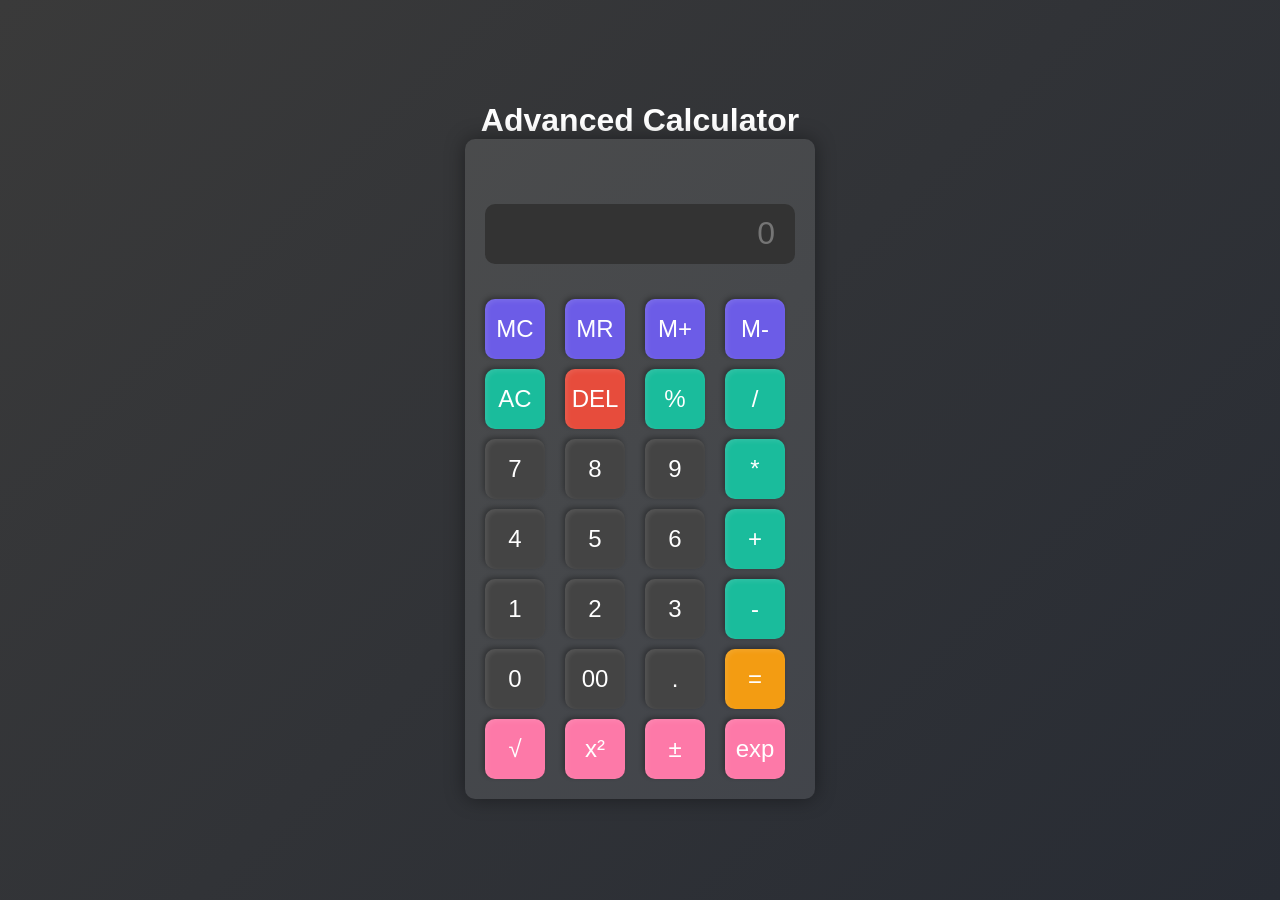
==== index.html @ a21aef89 "Calculator" ====
<!DOCTYPE html>
<html lang="en"> 
<head>
    <meta charset="UTF-8">
    <meta name="viewport" content="width=device-width, initial-scale=1.0">
    <title>Modern Calculator</title>
    <link rel="stylesheet" href="calc.css">
</head>
<body>
   <div class="container">
    <h1 id="headText">Advanced Calculator</h1>
    <div class="calculator">
        <div class="display">
            <div id="historyDisplay" class="history"></div>
            <input type="text" placeholder="0" id="inputbox" disabled>
        </div>
        <div class="button-grid">
            <button class="memory-btn">MC</button>
            <button class="memory-btn">MR</button>
            <button class="memory-btn">M+</button>
            <button class="memory-btn">M-</button>

            <button class="operator">AC</button>
            <button class="delete-btn">DEL</button>
            <button class="operator">%</button>
            <button class="operator">/</button>

            <button>7</button>
            <button>8</button>
            <button>9</button>
            <button class="operator">*</button>

            <button>4</button>
            <button>5</button>
            <button>6</button>
            <button class="operator">+</button>

            <button>1</button>
            <button>2</button>
            <button>3</button>
            <button class="operator">-</button>

            <button>0</button>
            <button>00</button>
            <button>.</button>
            <button class="equal-btn">=</button>

            <button class="extra-func">√</button>
            <button class="extra-func">x²</button>
            <button class="extra-func">±</button>
            <button class="extra-func">exp</button>
        </div>
    </div>
   </div>
    <script src="calc.js"></script>
</body>
</html>
---- calc.css ----
* {
    margin: 0;
    padding: 0;
    box-sizing: border-box;
    font-family: 'Lato', sans-serif;
}

body {
    height: 100vh;
    display: flex;
    justify-content: center;
    align-items: center;
    background: linear-gradient(135deg, #3a3a3a, #282c34);
}

.container {
    text-align: center;
    color: white;
}

.calculator {
    display: inline-block;
    padding: 20px;
    background: rgba(255, 255, 255, 0.1);
    border-radius: 10px;
    box-shadow: 0px 0px 20px rgba(0, 0, 0, 0.4);
    max-width: 350px;
}

.display {
    position: relative;
    margin-bottom: 20px;
    height: 120px;
}

#inputbox {
    width: 100%;
    padding: 20px;
    font-size: 2rem;
    text-align: right;
    margin-bottom: 0;
    border: none;
    background: #333;
    color: white;
    border-radius: 10px;
    height: 60px;
}

.history {
    font-size: 1rem;
    color: #bbb;
    text-align: right;
    padding-right: 10px;
    height: 40px;
    overflow: hidden;
    margin-bottom: 5px;
}

.button-grid {
    display: grid;
    grid-template-columns: repeat(4, 1fr);
    grid-gap: 10px;
}

button {
    height: 60px;
    width: 60px;
    font-size: 1.5rem;
    background: #444;
    color: white;
    border: none;
    border-radius: 10px;
    box-shadow: inset 2px 2px 5px rgba(255, 255, 255, 0.1), 
                -2px -2px 5px rgba(0, 0, 0, 0.3);
    transition: all 0.3s ease;
}

button:hover {
    transform: scale(1.1);
    background: #555;
}

.memory-btn {
    background-color: #6c5ce7;
    color: #fff;
}

.extra-func {
    background-color: #fd79a8;
    color: #fff;
}

.equal-btn {
    background-color: #f39c12;
}

.operator {
    background-color: #1abc9c;
}

.delete-btn {
    background-color: #e74c3c;
}
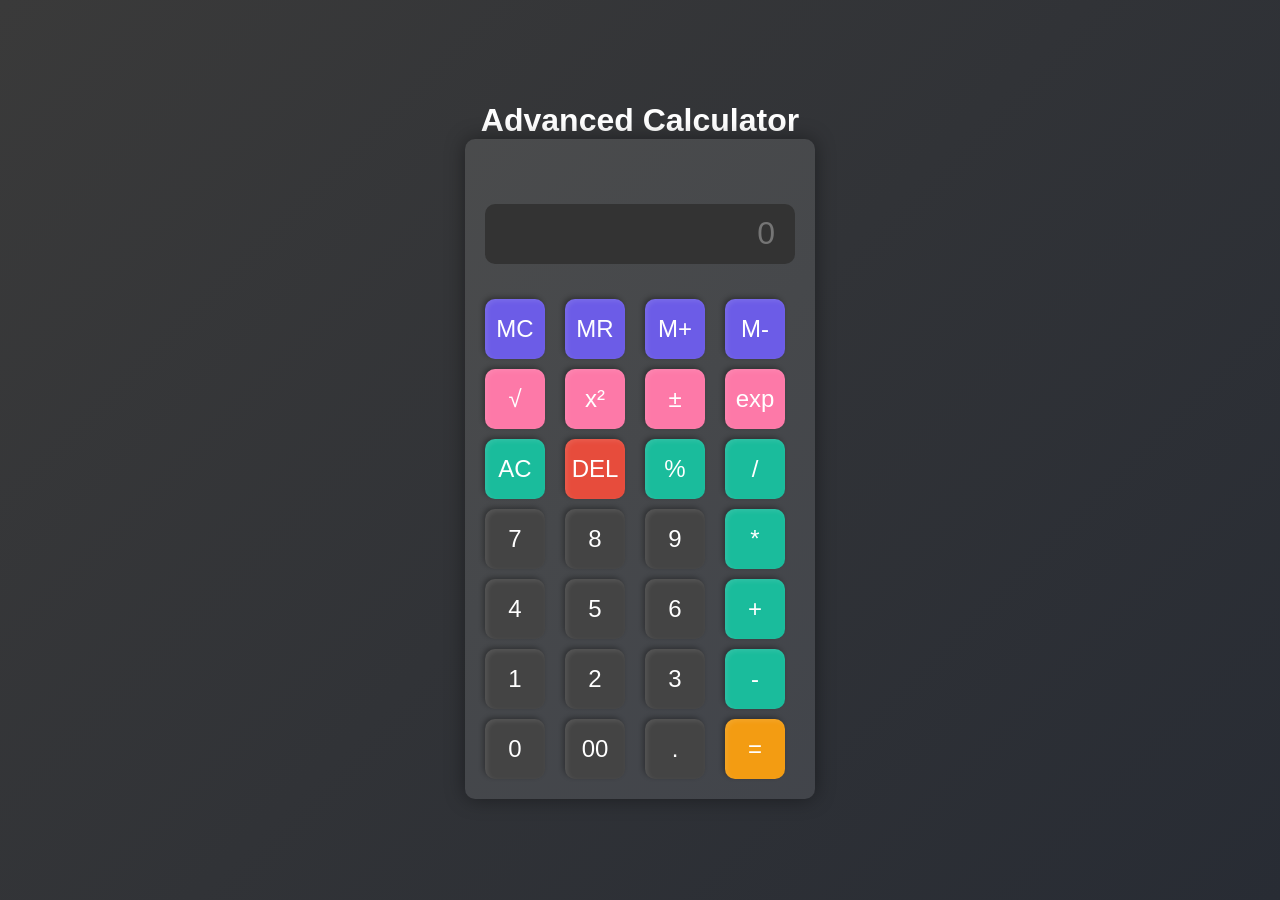
==== commit ca169a3b: "Calculator" ====
--- a/index.html
+++ b/index.html
@@ -19,6 +19,11 @@
             <button class="memory-btn">MR</button>
             <button class="memory-btn">M+</button>
             <button class="memory-btn">M-</button>
+
+            <button class="extra-func">√</button>
+            <button class="extra-func">x²</button>
+            <button class="extra-func">±</button>
+            <button class="extra-func">exp</button>
 
             <button class="operator">AC</button>
             <button class="delete-btn">DEL</button>
@@ -45,10 +50,7 @@
             <button>.</button>
             <button class="equal-btn">=</button>
 
-            <button class="extra-func">√</button>
-            <button class="extra-func">x²</button>
-            <button class="extra-func">±</button>
-            <button class="extra-func">exp</button>
+
         </div>
     </div>
    </div>
